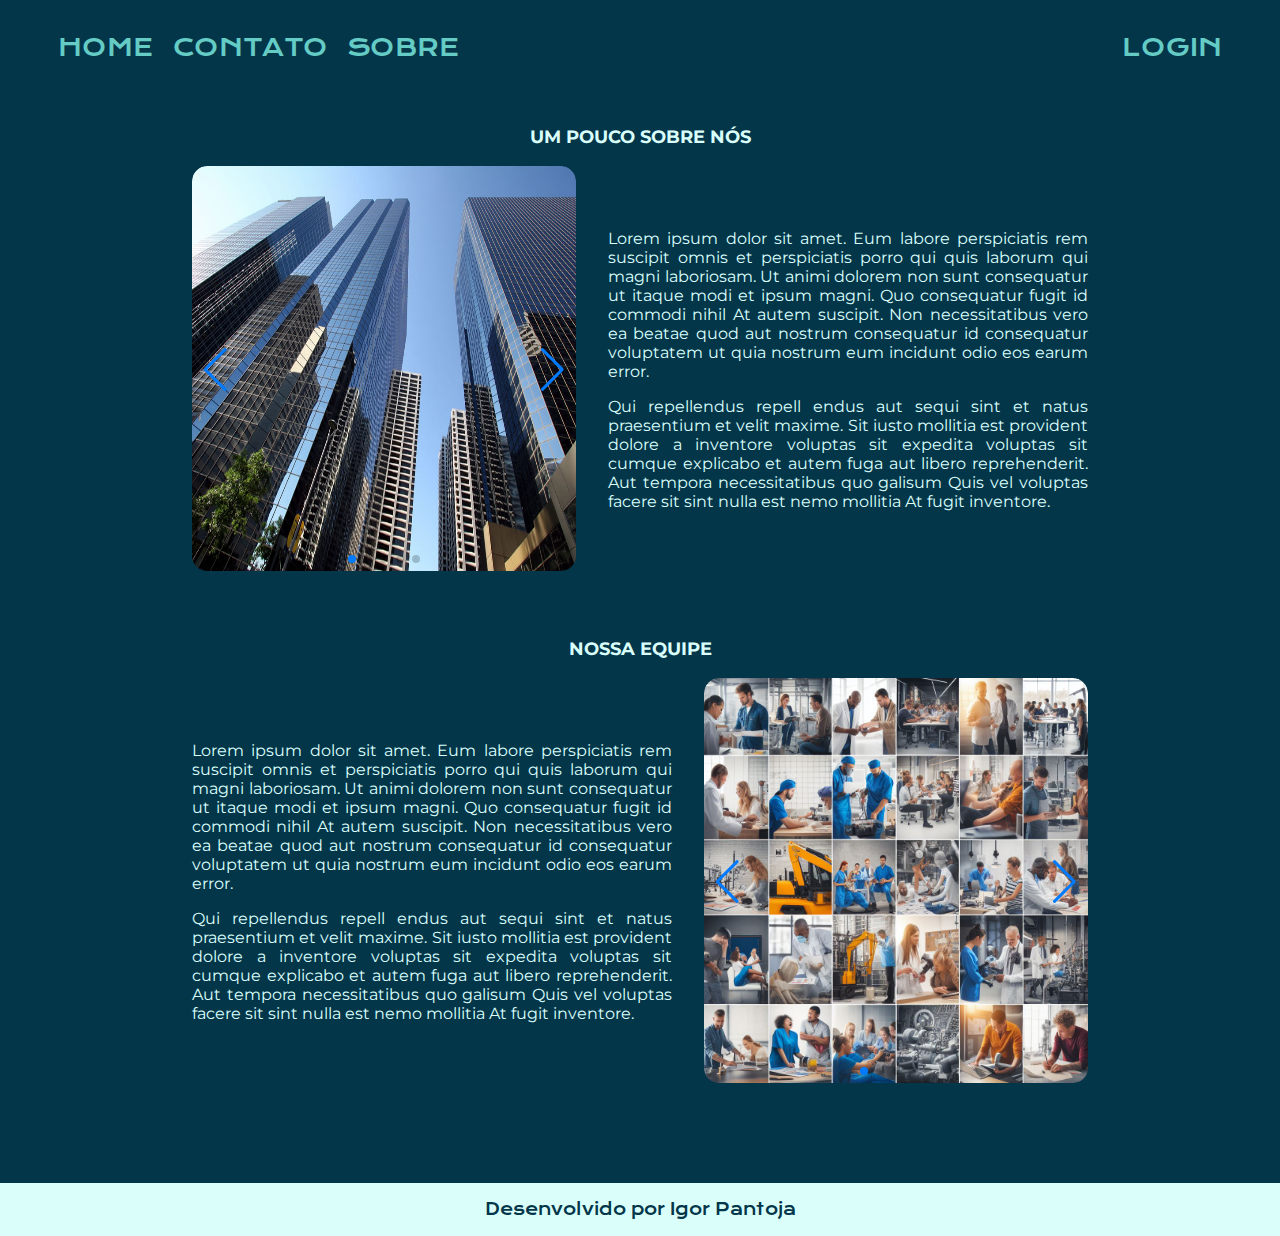
==== sobre.html @ de87dcfa "Atualizacao demais paginas. 	new file:   .vscode/settings.json 	new file:   Assets/Empresa/Empresa2." ====
<!DOCTYPE html>
<html lang="pt-br">
<head>
    <meta charset="UTF-8">
    <meta name="viewport" content="width=device-width, initial-scale=1.0">
    <link rel="stylesheet" href="https://cdn.jsdelivr.net/npm/swiper@10/swiper-bundle.min.css"/>
    <link rel="stylesheet" href="styles.css">
    <title>Negócio</title>
</head>
<body>
    <header class="cabecalho">
        <div class="cabecalho__menu__grupo">
            <a href="index.html" class="cabecalho__menu__item">Home</a>
            <a href="contato.html" class="cabecalho__menu__item">Contato</a>
            <a href="sobre.html" class="cabecalho__menu__item">Sobre</a>
        </div>
        <div class="cabecalho__menu__grupo container">
            <input type="checkbox" id="opcoes-login" class="container__botao">
            <label for="opcoes-login">
                <a class="cabecalho__menu__item">Login</a>
            </label>
            <div id="login" class="form-orcamento bordas">
                <input id="usuario" class="form-contato__entrada form-login__entrada" type="text" placeholder="Usuário">
                <input id="Senha" class="form-contato__entrada form-login__entrada" type="text" placeholder="Senha">
                <div class="login__botoes">
                    <button id="botao-entrar" class="botao__login entrar">Entrar</button>
                    <button id="botao-cadastrar" class="botao__login cadastrar">Cadastrar</button>
                </div>
            </div>
        </div>
    </header>
    <main class="area-conteudo">
        <section class="conteudo">
            <h2 class="subtitulo sobre"> um pouco sobre nós</h2>
            <div class="conteudo__grupo normal">
                <div class="conteudo__item__carrossel">
                    <!-- Slider main container -->
                    <div class="swiper conteudo__carrossel">
                        <!-- If we need pagination -->
                        <div class="swiper-pagination"></div>
                        <!-- Additional required wrapper -->
                        <div class="swiper-wrapper">
                            <!-- Slides -->
                            <div class="swiper-slide"><img src="./Assets/Empresa/empresa1.jpg" class="historia__carrossel__imagem"></div>
                            <div class="swiper-slide"><img src="./Assets/Empresa/Empresa2.jpg" class="historia__carrossel__imagem"></div>
                            <div class="swiper-slide"><img src="./Assets/Empresa/Empresa3.jpg" class="historia__carrossel__imagem"></div>
                            <div class="swiper-slide"><img src="./Assets/Empresa/Empresa4.jpg" class="historia__carrossel__imagem"></div>
                            <div class="swiper-slide"><img src="./Assets/Empresa/Empresa5.jpg" class="historia__carrossel__imagem"></div>
                        </div>
                        <!-- If we need navigation buttons -->
                        <div class="swiper-button-prev"></div>
                        <div class="swiper-button-next"></div>
                    </div>
                </div>
                <div class="conteudo__item__texto">
                    <p>
                        Lorem ipsum dolor sit amet. Eum labore perspiciatis rem suscipit omnis et perspiciatis
                        porro qui quis laborum qui magni laboriosam. Ut animi dolorem non sunt consequatur ut
                        itaque modi et ipsum magni. Quo consequatur fugit id commodi nihil At autem suscipit.
                        Non necessitatibus vero ea beatae quod aut nostrum consequatur id consequatur voluptatem
                        ut quia nostrum eum incidunt odio eos earum error.
                    </p>
                    <p>
                        Qui repellendus repell endus aut sequi sint et natus praesentium et velit maxime.
                        Sit iusto mollitia est provident dolore a inventore voluptas sit expedita voluptas
                        sit cumque explicabo et autem fuga aut libero reprehenderit. Aut tempora necessitatibus
                        quo galisum Quis vel voluptas facere sit sint nulla est nemo mollitia At fugit inventore.
                    </p>
                </div>
            </div>
            <h2 class="sobre subtitulo"> Nossa equipe</h2>
            <div class="conteudo__grupo reverso">
                <div class="conteudo__item__carrossel">
                    <!-- Slider main container -->
                    <div class="swiper conteudo__carrossel">
                        <!-- If we need pagination -->
                        <div class="swiper-pagination"></div>
                        <!-- Additional required wrapper -->
                        <div class="swiper-wrapper">
                            <!-- Slides -->
                            <div class="swiper-slide"><img src="./Assets/Equipe/Equipe1.jpg" class="historia__carrossel__imagem"></div>
                            <div class="swiper-slide"><img src="./Assets/Equipe/Equipe2.jpg" class="historia__carrossel__imagem"></div>
                            <div class="swiper-slide"><img src="./Assets/Equipe/Equipe3.jpg" class="historia__carrossel__imagem"></div>
                            <div class="swiper-slide"><img src="./Assets/Equipe/Equipe4.jpg" class="historia__carrossel__imagem"></div>
                            <div class="swiper-slide"><img src="./Assets/Equipe/Equipe5.jpg" class="historia__carrossel__imagem"></div>
                        </div>
                        <!-- If we need navigation buttons -->
                        <div class="swiper-button-prev"></div>
                        <div class="swiper-button-next"></div>
                    </div>
                </div>
                <div class="conteudo__item__texto">
                    <p>
                        Lorem ipsum dolor sit amet. Eum labore perspiciatis rem suscipit omnis et perspiciatis
                        porro qui quis laborum qui magni laboriosam. Ut animi dolorem non sunt consequatur ut
                        itaque modi et ipsum magni. Quo consequatur fugit id commodi nihil At autem suscipit.
                        Non necessitatibus vero ea beatae quod aut nostrum consequatur id consequatur voluptatem
                        ut quia nostrum eum incidunt odio eos earum error.
                    </p>
                    <p>
                        Qui repellendus repell endus aut sequi sint et natus praesentium et velit maxime.
                        Sit iusto mollitia est provident dolore a inventore voluptas sit expedita voluptas
                        sit cumque explicabo et autem fuga aut libero reprehenderit. Aut tempora necessitatibus
                        quo galisum Quis vel voluptas facere sit sint nulla est nemo mollitia At fugit inventore.
                    </p>
                </div>
            </div>
        </section>
    </main>
    <footer class="rodape">
        <p class="rodape__texto">Desenvolvido por Igor Pantoja</p>
    </footer>
    <script src="https://cdn.jsdelivr.net/npm/swiper@10/swiper-bundle.min.js"></script>
    <script>
        const swiper = new Swiper('.swiper', {
            speed: 500,
            loop: true,
            spaceBetween: 20,
            slidesPerView: 1,
            freeMode: {
                enabled: true,
                sticky: true,
            },
            navigation:{
                nextEl: ".swiper-button-next",
                prevEl: ".swiper-button-prev",
            },
            pagination:{
                el: '.swiper-pagination',
            },
        });
    </script>
</body>
</html>
---- styles.css ----
@import url('https://fonts.googleapis.com/css2?family=Krona+One&family=Montserrat:wght@400;600&display=swap');
@import url("Styles/header.css");
@import url("Styles/info-empresa.css");
@import url("Styles/carrossel.css");
@import url("Styles/footer.css");
@import url("Styles/sobre.css");
@import url("Styles/contato.css");

:root{
    --cor-primaria: #04364A;
    --cor-secundaria: #DAFFFB;
    --cor-terciaria: #64CCC5;
    --cor-hover: #176B87;

    --bordas-blocos: 15px;
    --bordas-entradas: 8px;

    --fonte-primaria: 'Krona One', sans-serif;
    --fonte-secundaria: 'Montserrat', sans-serif;
}

body{
    margin: 0;
	padding: 0;
	border: 0;
    box-sizing: border-box;
    background-color: var(--cor-primaria);
    color: var(--cor-secundaria);
}

.area-conteudo{
    display: flex;
    flex-direction: column;
    align-items: center;
    font-family: var(--fonte-secundaria);
    color: var(--cor-secundaria);
}

.subtitulo{
    text-align: center;
    text-transform: uppercase;
    font-size: 18px;
    font-weight: 700;
}

.bordas{
    border: 2px solid var(--cor-terciaria);
    border-radius: var(--bordas-blocos);
    -webkit-border-radius: var(--bordas-blocos);
    -moz-border-radius: var(--bordas-blocos);
    -ms-border-radius: var(--bordas-blocos);
    -o-border-radius: var(--bordas-blocos);
}
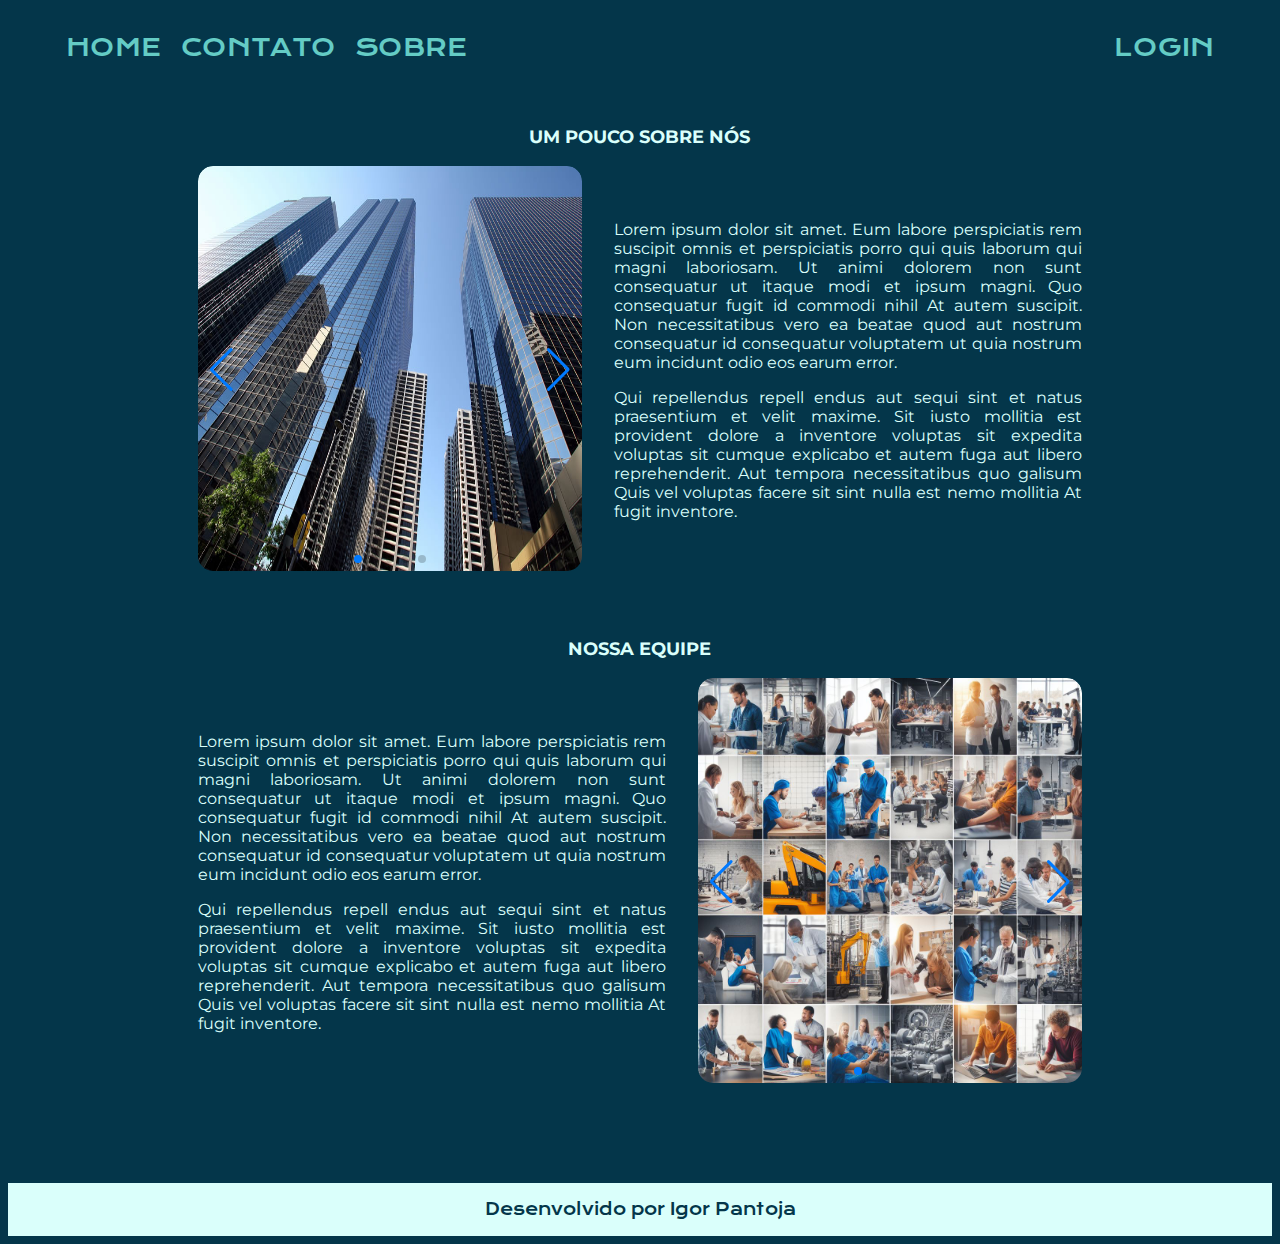
==== commit 04068688: "Iniciadas mudanças para mobile," ====
--- a/sobre.html
+++ b/sobre.html
@@ -10,14 +10,14 @@
 <body>
     <header class="cabecalho">
         <div class="cabecalho__menu__grupo">
-            <a href="index.html" class="cabecalho__menu__item">Home</a>
-            <a href="contato.html" class="cabecalho__menu__item">Contato</a>
-            <a href="sobre.html" class="cabecalho__menu__item">Sobre</a>
+            <a id="btn_home" href="index.html" class="cabecalho__menu__item">Home</a>
+            <a id="btn_contato" href="contato.html" class="cabecalho__menu__item">Contato</a>
+            <a id="btn_sobre" href="sobre.html" class="cabecalho__menu__item">Sobre</a>
         </div>
         <div class="cabecalho__menu__grupo container">
             <input type="checkbox" id="opcoes-login" class="container__botao">
             <label for="opcoes-login">
-                <a class="cabecalho__menu__item">Login</a>
+                <a id="btn_login" class="cabecalho__menu__item">Login</a>
             </label>
             <div id="login" class="form-orcamento bordas">
                 <input id="usuario" class="form-contato__entrada form-login__entrada" type="text" placeholder="Usuário">
--- a/styles.css
+++ b/styles.css
@@ -20,7 +20,6 @@
 }
 
 body{
-    margin: 0;
 	padding: 0;
 	border: 0;
     box-sizing: border-box;
@@ -50,4 +49,8 @@
     -moz-border-radius: var(--bordas-blocos);
     -ms-border-radius: var(--bordas-blocos);
     -o-border-radius: var(--bordas-blocos);
+}
+
+@media screen and (max-width: 1024px){
+    
 }